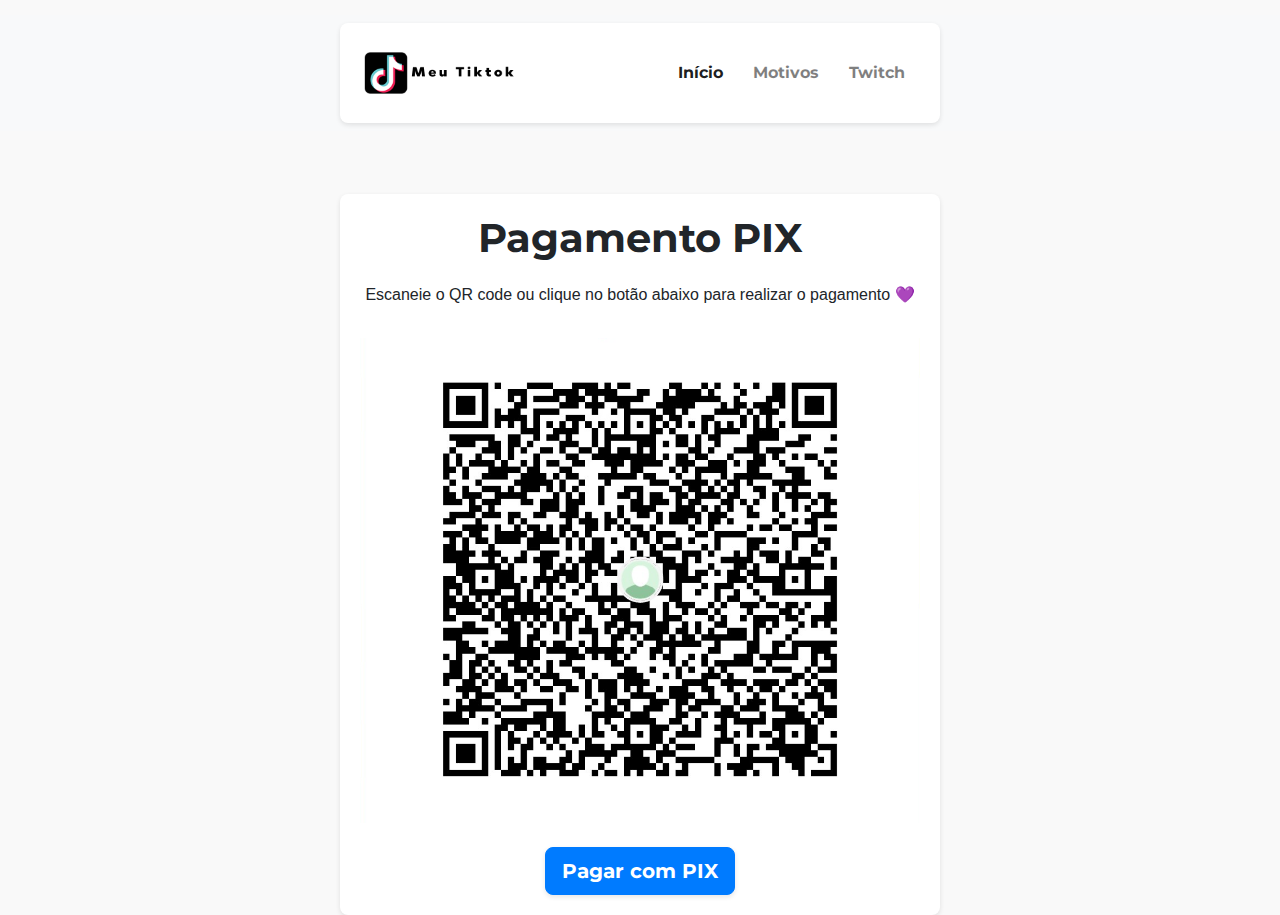
==== index.html @ be152356 "Site" ====
<!DOCTYPE html>
<html lang="pt-br">
<head>
  <meta charset="UTF-8">
  <meta name="viewport" content="width=device-width, initial-scale=1.0">
  <title>Ajude meu trabalho</title>
  <link rel="stylesheet" href="https://stackpath.bootstrapcdn.com/bootstrap/4.5.2/css/bootstrap.min.css">
  <link rel="stylesheet" href="assets/css/styles.css">

</head>
<body>
    <header>
        <nav class="navbar navbar-expand-lg navbar-light bg-light">
          <div class="container">
            <!-- Logo (opcional, substitua o caminho pela sua imagem) -->
            <a class="navbar-brand" href="https://www.tiktok.com/@cortesdonaho?lang=pt-BR">
              <img src="assets/img/meutiktok.png" alt="Logo">
            </a>
            <!-- Botão de menu responsivo -->
            <button class="navbar-toggler" type="button" data-toggle="collapse" data-target="#navbarNav" aria-controls="navbarNav" aria-expanded="false" aria-label="Toggle navigation">
              <span class="navbar-toggler-icon"></span>
            </button>
            <!-- Links da navegação -->
            <div class="collapse navbar-collapse" id="navbarNav">
              <ul class="navbar-nav ml-auto">
                <li class="nav-item active">
                  <a class="nav-link" href="index.html">Início</a>
                </li>
                <li class="nav-item">
                    <a class="nav-link" href="motivos.html">Motivos</a>
                  </li>
                <li class="nav-item">
                  <a class="nav-link" href="https://www.twitch.tv/nahosama">Twitch</a>
                </li>
                <!-- Adicione mais itens de menu conforme necessário -->
              </ul>
            </div>
          </div>
        </nav>
      </header>
  <div class="container mt-5">
    <h1 class="text-center">Pagamento PIX</h1>
    <p class="text-center font-light">Escaneie o QR code ou clique no botão abaixo para realizar o pagamento 💜</p>
    <div class="text-center mb-4">
      <img src="assets/img/pix.png" alt="QR Code PIX" class="img-fluid">
    </div>
    <div class="text-center">
      <button id="btn-pix" class="btn btn-primary btn-lg" href="00020126580014br.gov.bcb.pix01369ded22f2-8bcc-406b-808a-aec342cc1cb35204000053039865802BR5925ERICK RODRIGUES DE ALMEID6009Sao Paulo62070503***6304BEB3">Pagar com PIX</button>
    </div>
  </div>

  <script src="https://stackpath.bootstrapcdn.com/bootstrap/4.5.2/js/bootstrap.min.js"></script>
</body>
</html>
---- assets/css/styles.css ----
@font-face {
  font-family: MontserratBold;
  src: url('/assets/fonts/Montserrat-Bold.ttf') format('opentype');
}

@font-face {
  font-family: MontserratRegular;
  src: url('/assets/fonts/Montserrat-Regular.ttf') format('opentype');
}

body {
  font-family: 'MontserratBold', sans-serif;
  font-weight: 700;
  background-color: #f9f9f9;
}

.container {
  max-width: 600px;
  margin: 0 auto;
  padding: 20px;
  background-color: #fff;
  box-shadow: 0 2px 5px rgba(0, 0, 0, 0.1);
  border-radius: 8px;
}

h1 {
  margin-bottom: 20px;
}
.font-light {
  font-family: 'Montserrat', sans-serif;
  font-weight: 400;
  font-size: 16px;
  line-height: 1.6;
}
p {
  margin-bottom: 30px;
}
header {
  background-color: #f9f9f9;
  padding: 15px 0;
}

.navbar-brand img {
  height: 50px; /* Altura da imagem do logo */
}

.navbar-nav .nav-item .nav-link {
  padding: 8px 15px;
}
#btn-pix {
  box-shadow: 0 2px 5px rgba(0, 0, 0, 0.1);
  border-radius: 8px;
}
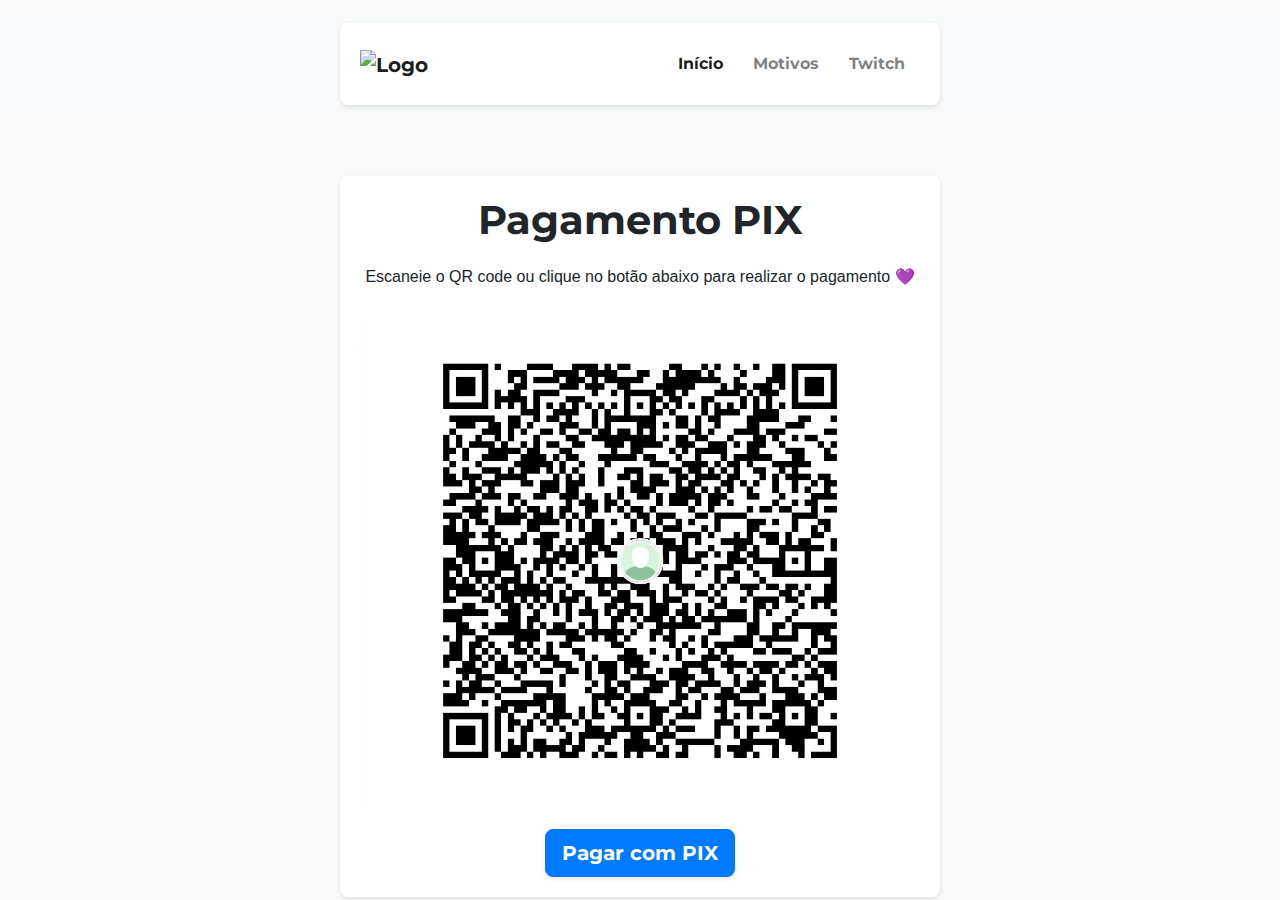
==== commit 80ea628f: "atualização simples" ====
--- a/index.html
+++ b/index.html
@@ -9,35 +9,31 @@
 
 </head>
 <body>
-    <header>
-        <nav class="navbar navbar-expand-lg navbar-light bg-light">
-          <div class="container">
-            <!-- Logo (opcional, substitua o caminho pela sua imagem) -->
-            <a class="navbar-brand" href="https://www.tiktok.com/@cortesdonaho?lang=pt-BR">
-              <img src="assets/img/meutiktok.png" alt="Logo">
-            </a>
-            <!-- Botão de menu responsivo -->
-            <button class="navbar-toggler" type="button" data-toggle="collapse" data-target="#navbarNav" aria-controls="navbarNav" aria-expanded="false" aria-label="Toggle navigation">
-              <span class="navbar-toggler-icon"></span>
-            </button>
-            <!-- Links da navegação -->
-            <div class="collapse navbar-collapse" id="navbarNav">
-              <ul class="navbar-nav ml-auto">
-                <li class="nav-item active">
-                  <a class="nav-link" href="index.html">Início</a>
-                </li>
-                <li class="nav-item">
-                    <a class="nav-link" href="motivos.html">Motivos</a>
-                  </li>
-                <li class="nav-item">
-                  <a class="nav-link" href="https://www.twitch.tv/nahosama">Twitch</a>
-                </li>
-                <!-- Adicione mais itens de menu conforme necessário -->
-              </ul>
-            </div>
-          </div>
-        </nav>
-      </header>
+  <header>
+    <nav class="navbar navbar-expand-md navbar-light bg-light">
+      <div class="container">
+        <!-- Logo (opcional, substitua o caminho pela sua imagem) -->
+        <a class="navbar-brand" href="#">
+          <img src="caminho_para_sua_logo.png" alt="Logo">
+        </a>
+        <!-- Links da navegação -->
+        <div class="collapse navbar-collapse d-flex justify-content-end" id="navbarNav">
+          <ul class="navbar-nav">
+            <li class="nav-item">
+              <a class="nav-link active" href="index.html">Início</a>
+            </li>
+            <li class="nav-item">
+                <a class="nav-link" href="motivos.html">Motivos</a>
+              </li>
+            <li class="nav-item">
+              <a class="nav-link" href="https://www.twitch.tv/nahosama">Twitch</a>
+            </li>
+            <!-- Adicione mais itens de menu conforme necessário -->
+          </ul>
+        </div>
+      </div>
+    </nav>
+  </header>
   <div class="container mt-5">
     <h1 class="text-center">Pagamento PIX</h1>
     <p class="text-center font-light">Escaneie o QR code ou clique no botão abaixo para realizar o pagamento 💜</p>
--- a/assets/css/styles.css
+++ b/assets/css/styles.css
@@ -47,6 +47,12 @@
 .navbar-nav .nav-item .nav-link {
   padding: 8px 15px;
 }
+/* Ajustar o layout para dispositivos móveis */
+@media (max-width: 767px) {
+  .navbar-collapse {
+    background-color: #fff;
+  }
+}
 #btn-pix {
   box-shadow: 0 2px 5px rgba(0, 0, 0, 0.1);
   border-radius: 8px;
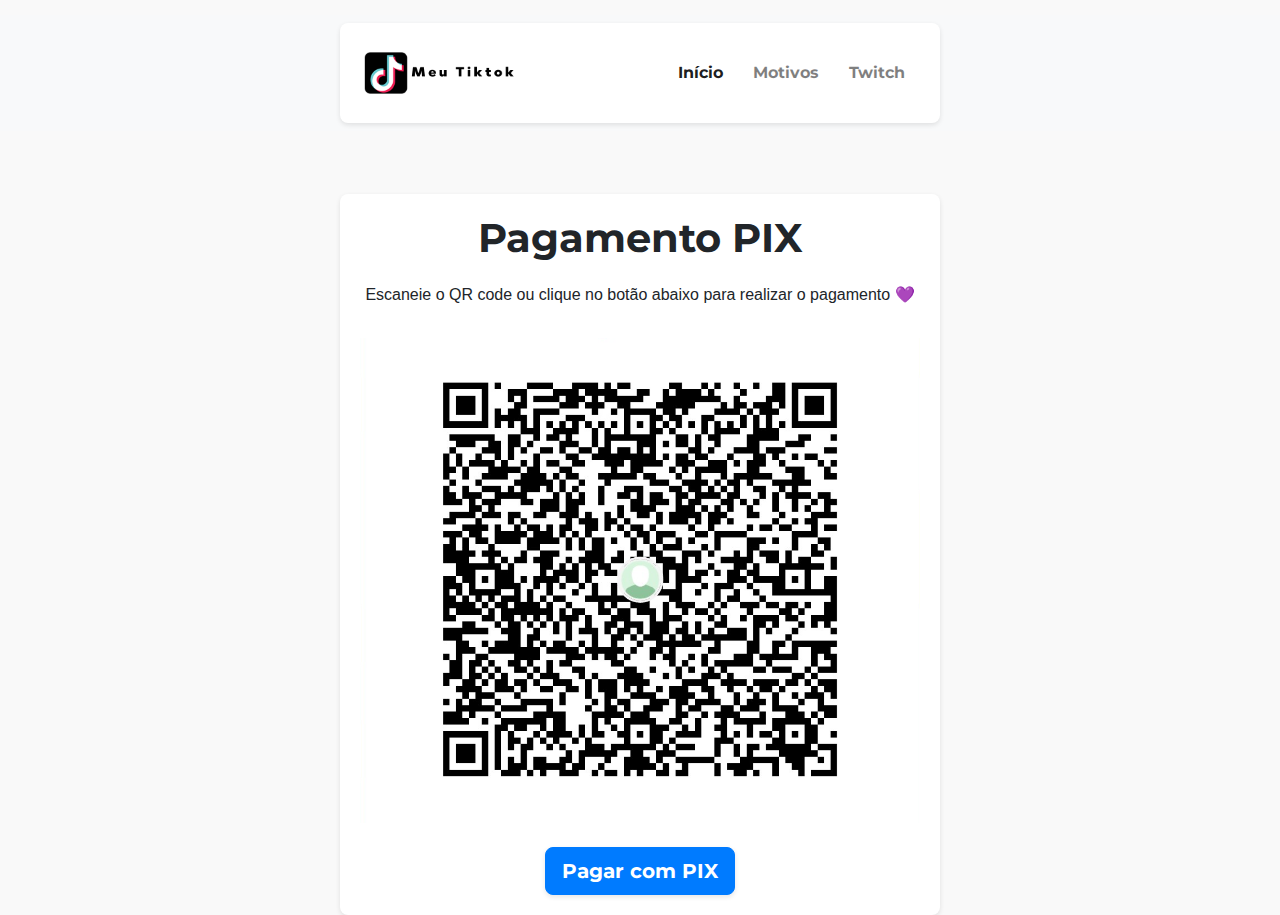
==== commit b5de59dc: "logo nav sumiu" ====
--- a/index.html
+++ b/index.html
@@ -13,8 +13,8 @@
     <nav class="navbar navbar-expand-md navbar-light bg-light">
       <div class="container">
         <!-- Logo (opcional, substitua o caminho pela sua imagem) -->
-        <a class="navbar-brand" href="#">
-          <img src="caminho_para_sua_logo.png" alt="Logo">
+        <a class="navbar-brand" href="https://www.tiktok.com/@cortesdonaho?lang=pt-BR">
+          <img src="assets/img/meutiktok.png" alt="Logo">
         </a>
         <!-- Links da navegação -->
         <div class="collapse navbar-collapse d-flex justify-content-end" id="navbarNav">
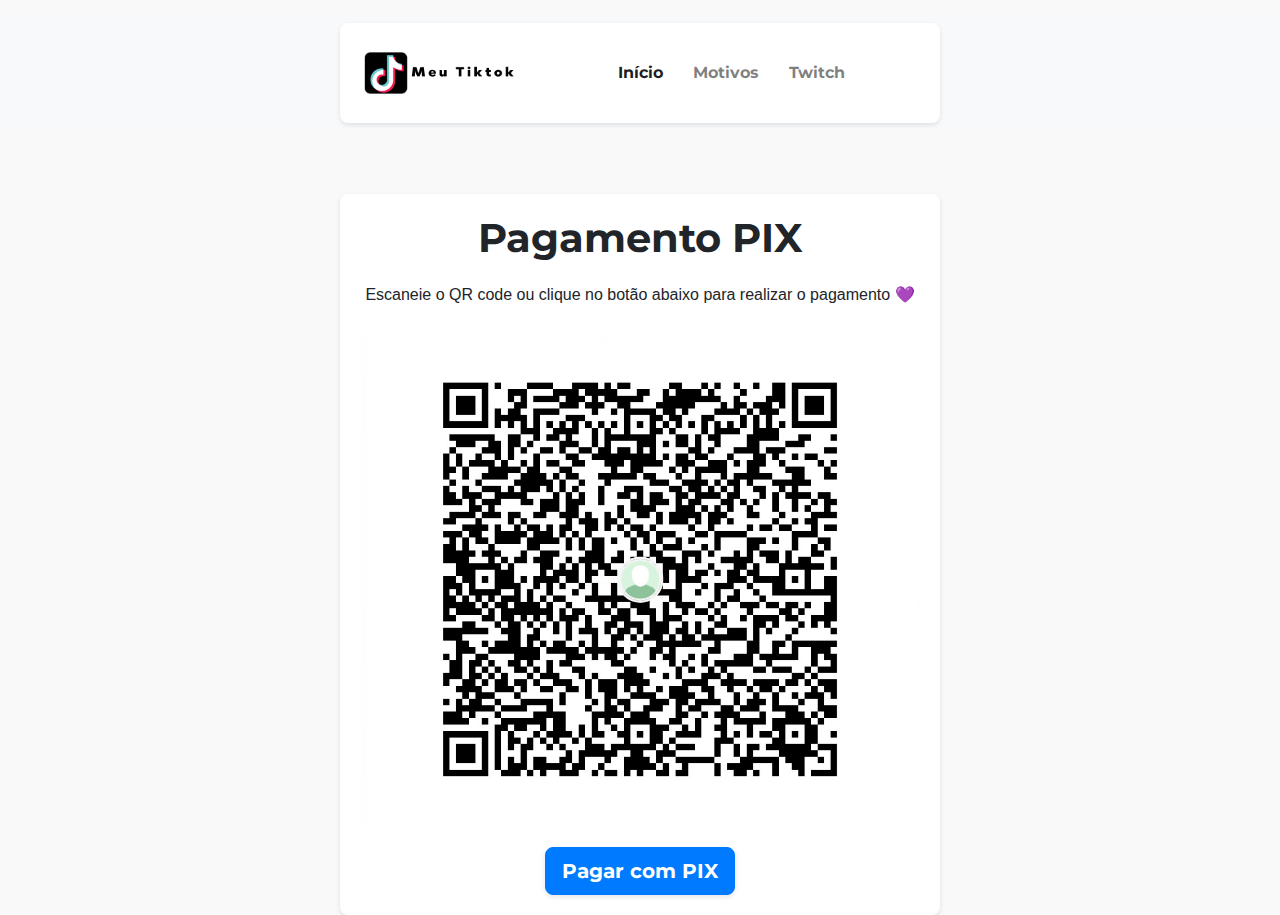
==== commit f9da075a: "modificação no nav" ====
--- a/index.html
+++ b/index.html
@@ -17,7 +17,7 @@
           <img src="assets/img/meutiktok.png" alt="Logo">
         </a>
         <!-- Links da navegação -->
-        <div class="collapse navbar-collapse d-flex justify-content-end" id="navbarNav">
+        <div class="collapse navbar-collapse d-flex flex-column" id="navbarNav">
           <ul class="navbar-nav">
             <li class="nav-item">
               <a class="nav-link active" href="index.html">Início</a>
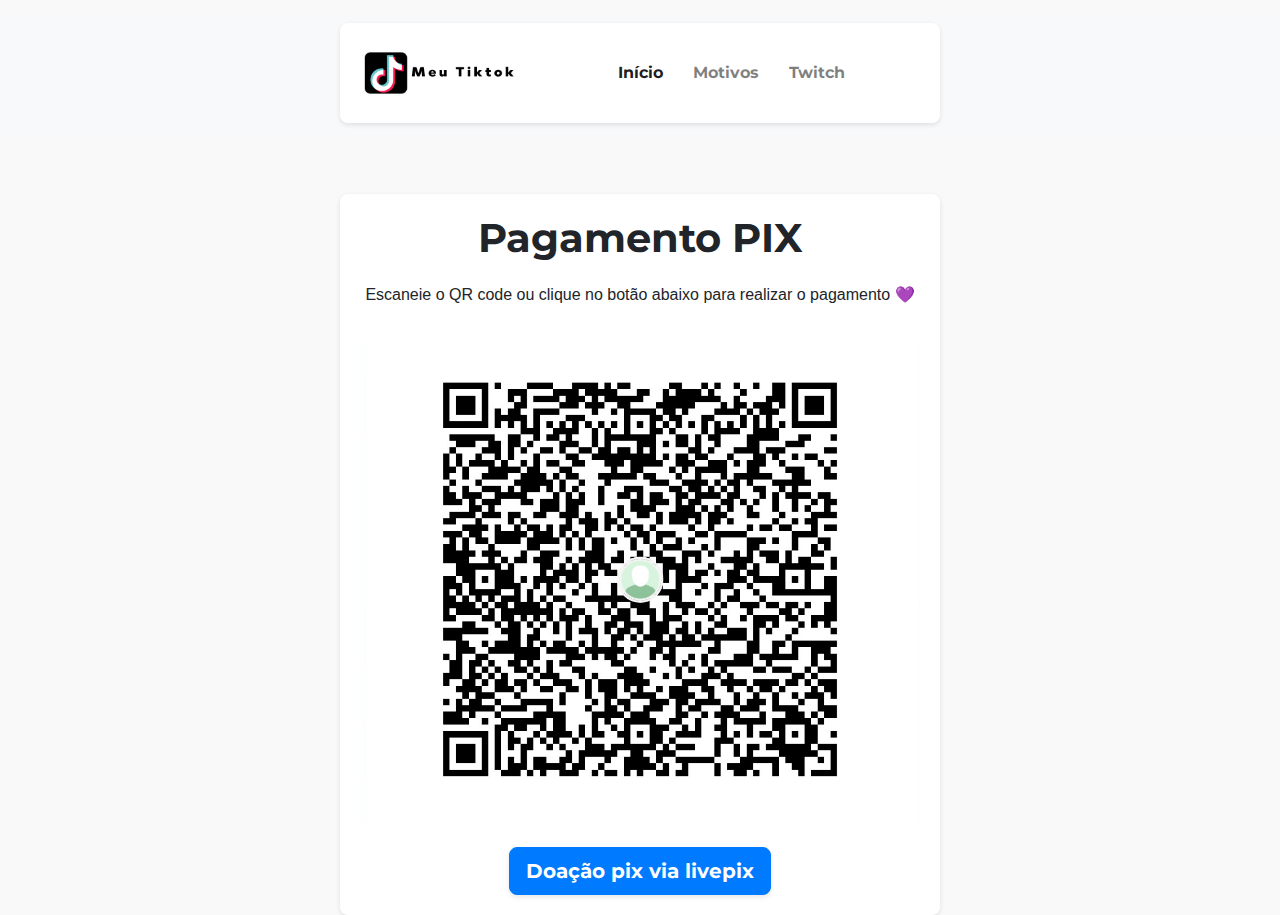
==== commit 976aa2c3: "Atualização do link" ====
--- a/index.html
+++ b/index.html
@@ -41,7 +41,7 @@
       <img src="assets/img/pix.png" alt="QR Code PIX" class="img-fluid">
     </div>
     <div class="text-center">
-      <button id="btn-pix" class="btn btn-primary btn-lg" href="00020126580014br.gov.bcb.pix01369ded22f2-8bcc-406b-808a-aec342cc1cb35204000053039865802BR5925ERICK RODRIGUES DE ALMEID6009Sao Paulo62070503***6304BEB3">Pagar com PIX</button>
+      <button id="btn-pix" class="btn btn-primary btn-lg" href="https://livepix.gg/nahosama">Doação pix via livepix</button>
     </div>
   </div>
 
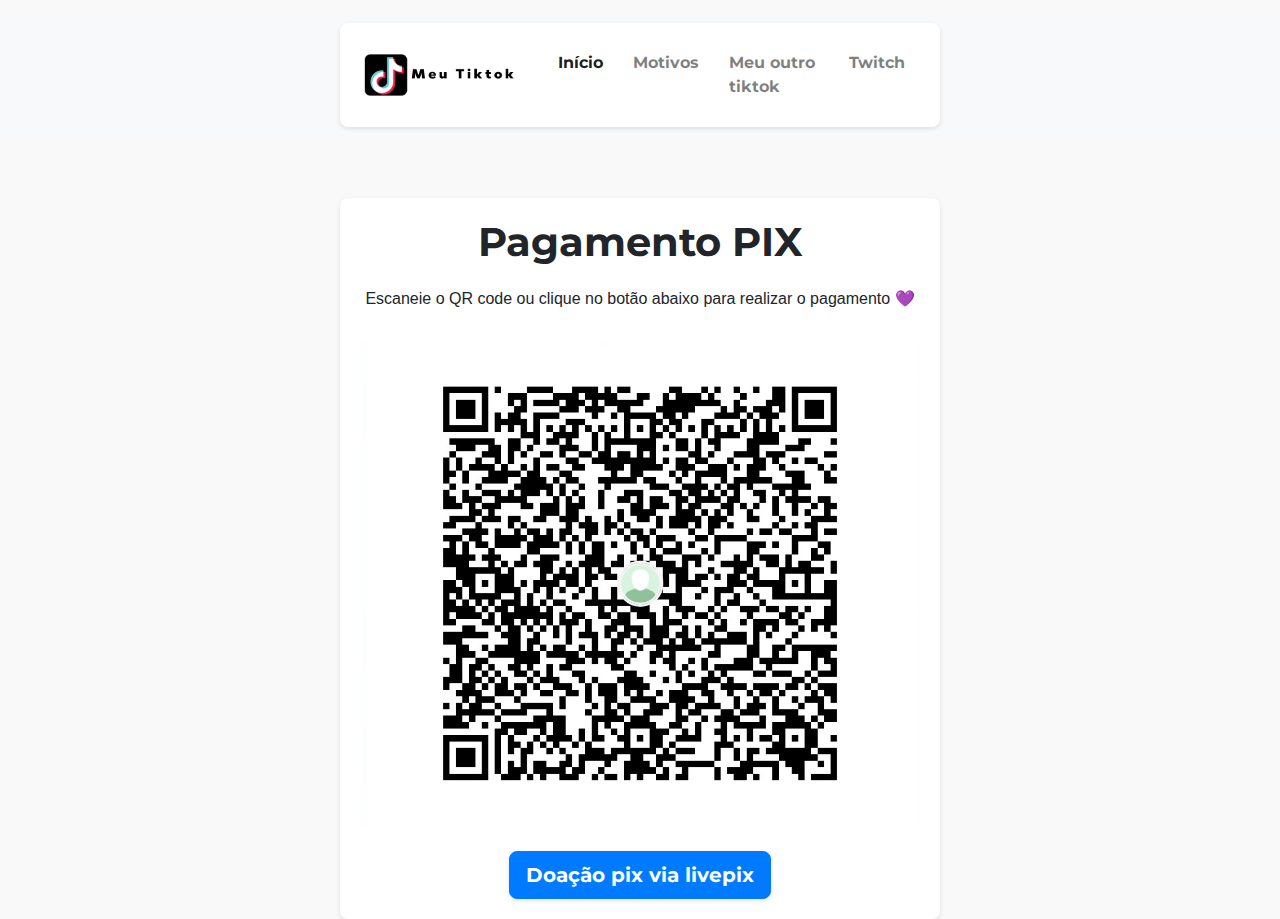
==== commit 13fda3da: "Update index.html" ====
--- a/index.html
+++ b/index.html
@@ -13,7 +13,7 @@
     <nav class="navbar navbar-expand-md navbar-light bg-light">
       <div class="container">
         <!-- Logo (opcional, substitua o caminho pela sua imagem) -->
-        <a class="navbar-brand" href="https://www.tiktok.com/@cortesdonaho?lang=pt-BR">
+        <a class="navbar-brand" href="https://www.tiktok.com/@naho1sama?_t=8eITTVFMwnV&_r=1">
           <img src="assets/img/meutiktok.png" alt="Logo">
         </a>
         <!-- Links da navegação -->
@@ -25,6 +25,9 @@
             <li class="nav-item">
                 <a class="nav-link" href="motivos.html">Motivos</a>
               </li>
+            <li class="nav-item">
+              <a class="nav-link" href="https://www.tiktok.com/@cortesdonaho?lang=pt-BR">Meu outro tiktok</a>
+            </li>
             <li class="nav-item">
               <a class="nav-link" href="https://www.twitch.tv/nahosama">Twitch</a>
             </li>
@@ -41,10 +44,12 @@
       <img src="assets/img/pix.png" alt="QR Code PIX" class="img-fluid">
     </div>
     <div class="text-center">
-      <button id="btn-pix" class="btn btn-primary btn-lg" href="https://livepix.gg/nahosama">Doação pix via livepix</button>
+      <a href="https://livepix.gg/nahosama">      
+        <button href="https://livepix.gg/nahosama" id="btn-pix" class="btn btn-primary btn-lg">Doação pix via livepix</button>
+      </a>
     </div>
   </div>
 
   <script src="https://stackpath.bootstrapcdn.com/bootstrap/4.5.2/js/bootstrap.min.js"></script>
 </body>
-</html>+</html>
